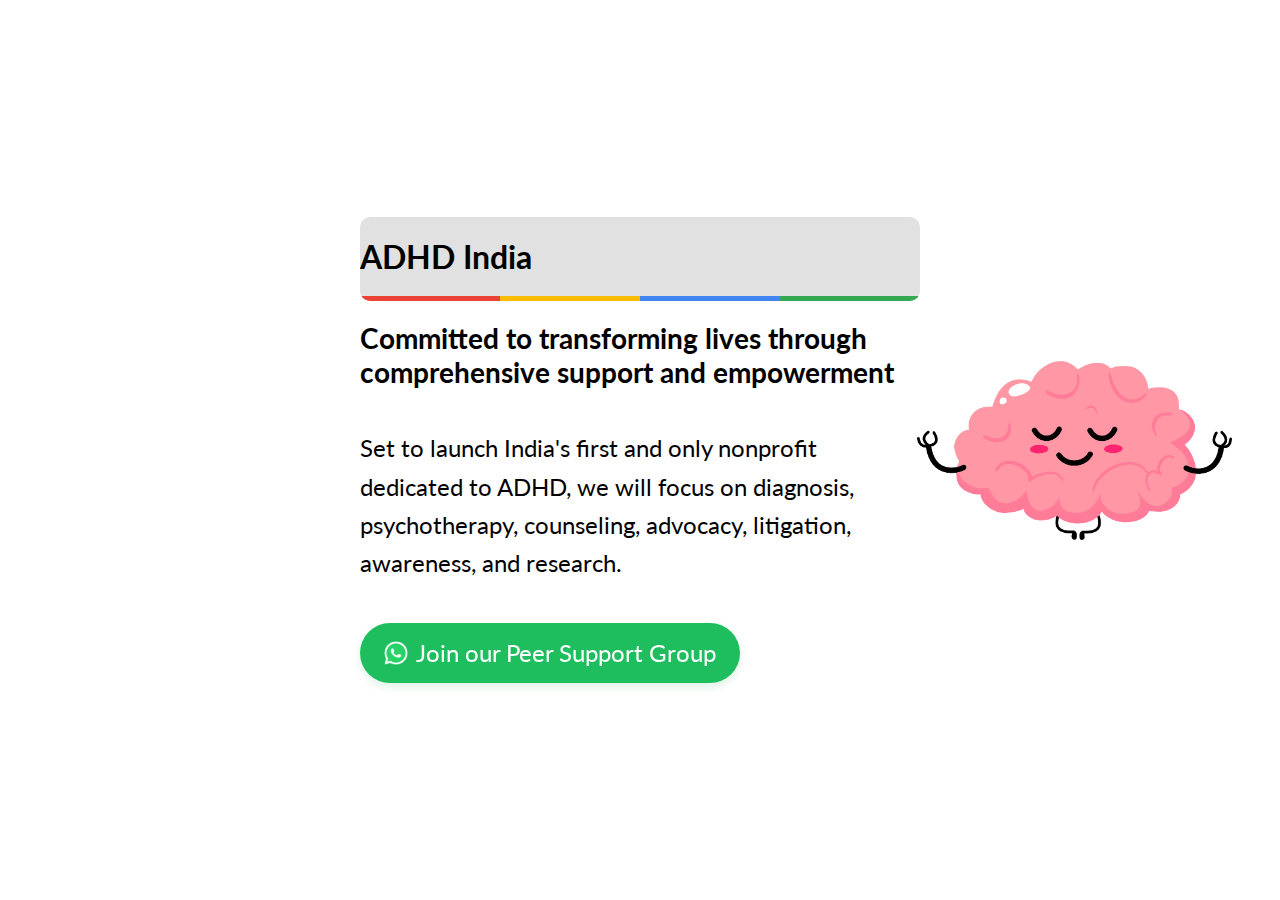
==== index.html @ 7ae811f0 "Update index.html" ====
<!DOCTYPE html>
<html lang="en">
<head>
    <meta charset="UTF-8">
    <meta name="viewport" content="width=device-width, initial-scale=1.0">
    <link rel="icon" type="image/png" href="icon.png">
    <title>ADHD India</title>
    <link href="https://fonts.googleapis.com/css2?family=Lato:wght@400;700;900&display=swap" rel="stylesheet">
    <link rel="stylesheet" href="style.css">
    <meta property="og:type" content="website" />
    <meta property="og:title" content="ADHD India" />
    <meta property="og:description" content="Committed to transforming lives through comprehensive support and empowerment" />
    <meta property="og:image" content="https://datta-nilotpal.github.io/adhd.org.in/logo.png" />
    <meta property="og:url" content="https://www.adhdindia.org" />
    <meta name="twitter:card" content="summary_large_image">
    <meta name="twitter:title" content="ADHD India">
    <meta name="twitter:description" content="Committed to transforming lives through comprehensive support and empowerment">
    <meta name="twitter:image" content="https://datta-nilotpal.github.io/adhd.org.in/logo.png">
</head>
<body>
    <div class="above-fold-container">
        <div class="above-fold">
            <div class="container-h1">
                <h1>ADHD India</h1>
            </div>
            <h2>Committed to transforming lives through comprehensive support and empowerment</h2>
            <p>Set to launch India's first and only nonprofit dedicated to ADHD, we will focus on diagnosis, psychotherapy, counseling, advocacy, litigation, awareness, and research.</p>
            <div class="left-aligned">
                <a href="YOUR_WhatsApp_INVITE_LINK_HERE" class="whatsapp-btn">
                    <img src="/whatsapp.png" alt="WhatsApp" style="height: 24px; vertical-align: middle;">Join our Peer Support Group
                </a>
            </div>
        </div>
    </div>
</body>
</html>
---- style.css ----
body {
  font-family: 'Lato', sans-serif;
  display: flex;
  justify-content: center;
  align-items: center;
  height: 100vh;
  margin: 0;
  font-family: 'Lato', sans-serif;
}

.above-fold-container {
  background-image: url('/logo.png');
  background-repeat: no-repeat;
  background-color: #fff; 
  background-position: 95% 50%;
  background-size: 35vh;
  height: 100vh;
  width: 100%;
  display: flex;
  justify-content: center;
  align-items: center;
}

.above-fold {
  height: 100%;
  margin: 0;
  padding: 0;
  display: flex;
  flex-direction: column;
  justify-content: center;
  align-items: center;
  width: 100%;
  max-width: 600px;
  padding: 20px;
  box-sizing: border-box;
}

::-moz-selection {
  background: #4285f4;
  color: #fff;
}

::selection {
  background: #4285f4;
  color: #fff;
}

.container-h1 {
  display: flex;
  justify-content: start;
  width: 100%;
  background-color: #e1e1e1;
  border-radius: 10px;
  position: relative;
  padding-bottom: 5px;
  overflow: hidden;
}

.container-h1::after {
  content: '';
  position: absolute;
  left: 0;
  bottom: 0;
  height: 5px;
  width: 100%;
  background-image: linear-gradient(
    to right,
    #ea4335 25%,
    #fbbc05 25% 50%,
    #4285f4 50% 75%,
    #34a853 75% 100%
  );
}

h1, h2, p {
  margin: 20px 0;
  color: #000;
}

h1, h2 {
  text-align: left;
  font-weight: 700;
}

h1 {
  font-size: 28px;
  padding left: 10px;
}

h2 {
  font-size: 20px;
}

p {
  margin: 20px 0 40px;
  font-weight: 400;
  font-size: 16px;
  line-height: 1.6;
}

.whatsapp-btn img {
  margin-right: 8px;
}

.left-aligned {
  align-self: flex-start;
  width: 100%;
}

.whatsapp-btn {
  appearance: none;
  backface-visibility: hidden;
  background-color: #1ebe5f;
  border-radius: 56px;
  border-style: none;
  box-shadow: rgba(39, 174, 96, .15) 0 4px 9px;
  box-sizing: border-box;
  color: #fff;
  cursor: pointer;
  display: inline-flex;
  align-items: center;
  justify-content: center;
  font-family: 'Lato', sans-serif;
  font-size: 16px;
  letter-spacing: normal;
  line-height: 1.5;
  outline: none;
  overflow: hidden;
  position: relative;
  margin-left: 0;
  padding: 12px 24px;
  text-align: center;
  text-decoration: none;
  transform: translate3d(0, 0, 0);
  transition: all .3s;
  user-select: none;
  -webkit-user-select: none;
  touch-action: manipulation;
  vertical-align: top;
  white-space: nowrap;
}

.whatsapp-btn:hover {
  background-color: #25d366;
  opacity: 1;
  transform: translateY(0);
  transition-duration: .35s;
  box-shadow: rgba(39, 174, 96, .2) 0 6px 12px;
}

.whatsapp-btn:active {
  transform: translateY(2px);
  transition-duration: .35s;
}

@media (min-width: 768px) {
  h1 {
    font-size: 32px;
  }
  h2 {
    font-size: 28px;
  }
  p {
    font-size: 24px;
  }
  .whatsapp-btn {
        font-size: 24px;
  }
}
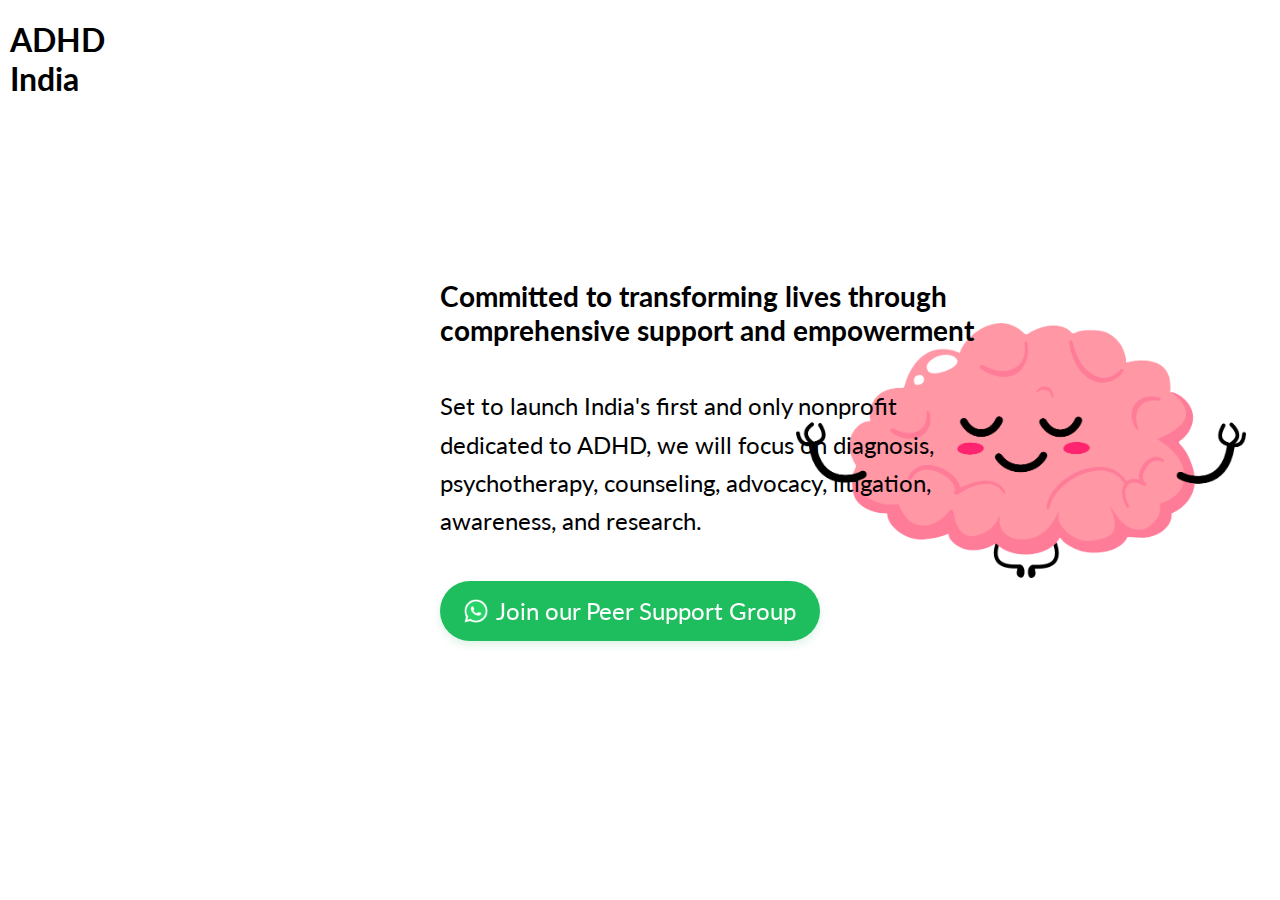
==== commit e395917a: "Update index.html" ====
--- a/index.html
+++ b/index.html
@@ -18,11 +18,11 @@
     <meta name="twitter:image" content="https://datta-nilotpal.github.io/adhd.org.in/logo.png">
 </head>
 <body>
+    <header>
+        <h1>ADHD India</h1>
+    </header>
     <div class="above-fold-container">
         <div class="above-fold">
-            <div class="container-h1">
-                <h1>ADHD India</h1>
-            </div>
             <h2>Committed to transforming lives through comprehensive support and empowerment</h2>
             <p>Set to launch India's first and only nonprofit dedicated to ADHD, we will focus on diagnosis, psychotherapy, counseling, advocacy, litigation, awareness, and research.</p>
             <div class="left-aligned">
--- a/style.css
+++ b/style.css
@@ -2,7 +2,6 @@
   font-family: 'Lato', sans-serif;
   display: flex;
   justify-content: center;
-  align-items: center;
   height: 100vh;
   margin: 0;
   font-family: 'Lato', sans-serif;
@@ -13,7 +12,7 @@
   background-repeat: no-repeat;
   background-color: #fff; 
   background-position: 95% 50%;
-  background-size: 35vh;
+  background-size: 50vh;
   height: 100vh;
   width: 100%;
   display: flex;
@@ -28,7 +27,6 @@
   display: flex;
   flex-direction: column;
   justify-content: center;
-  align-items: center;
   width: 100%;
   max-width: 600px;
   padding: 20px;
@@ -84,7 +82,7 @@
 
 h1 {
   font-size: 28px;
-  padding left: 10px;
+  padding-left: 10px;
 }
 
 h2 {
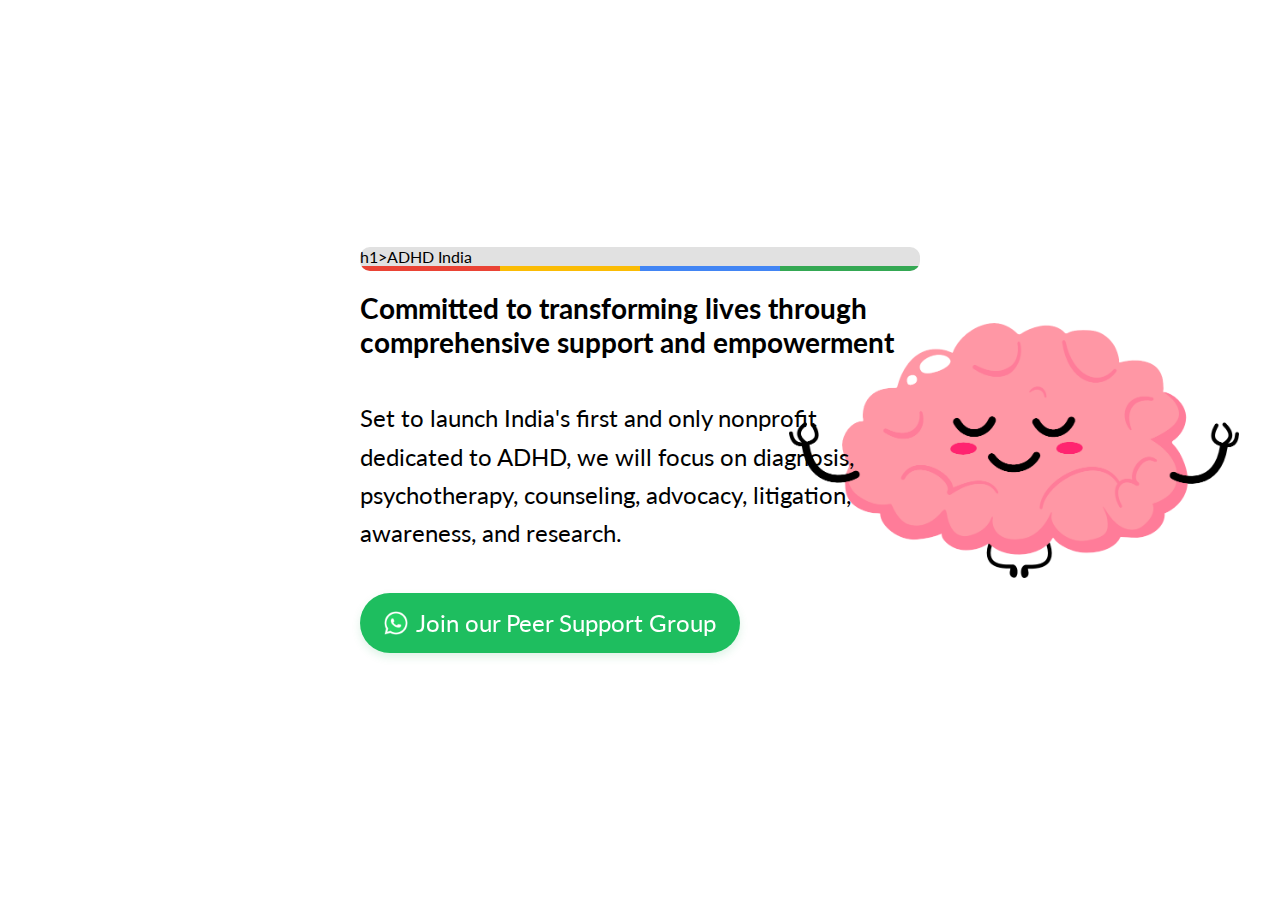
==== commit 162fdb54: "Update index.html" ====
--- a/index.html
+++ b/index.html
@@ -18,11 +18,11 @@
     <meta name="twitter:image" content="https://datta-nilotpal.github.io/adhd.org.in/logo.png">
 </head>
 <body>
-    <header>
-        <h1>ADHD India</h1>
-    </header>
     <div class="above-fold-container">
         <div class="above-fold">
+            <div class= "container-h1">
+                h1>ADHD India</h1>
+            </div>
             <h2>Committed to transforming lives through comprehensive support and empowerment</h2>
             <p>Set to launch India's first and only nonprofit dedicated to ADHD, we will focus on diagnosis, psychotherapy, counseling, advocacy, litigation, awareness, and research.</p>
             <div class="left-aligned">
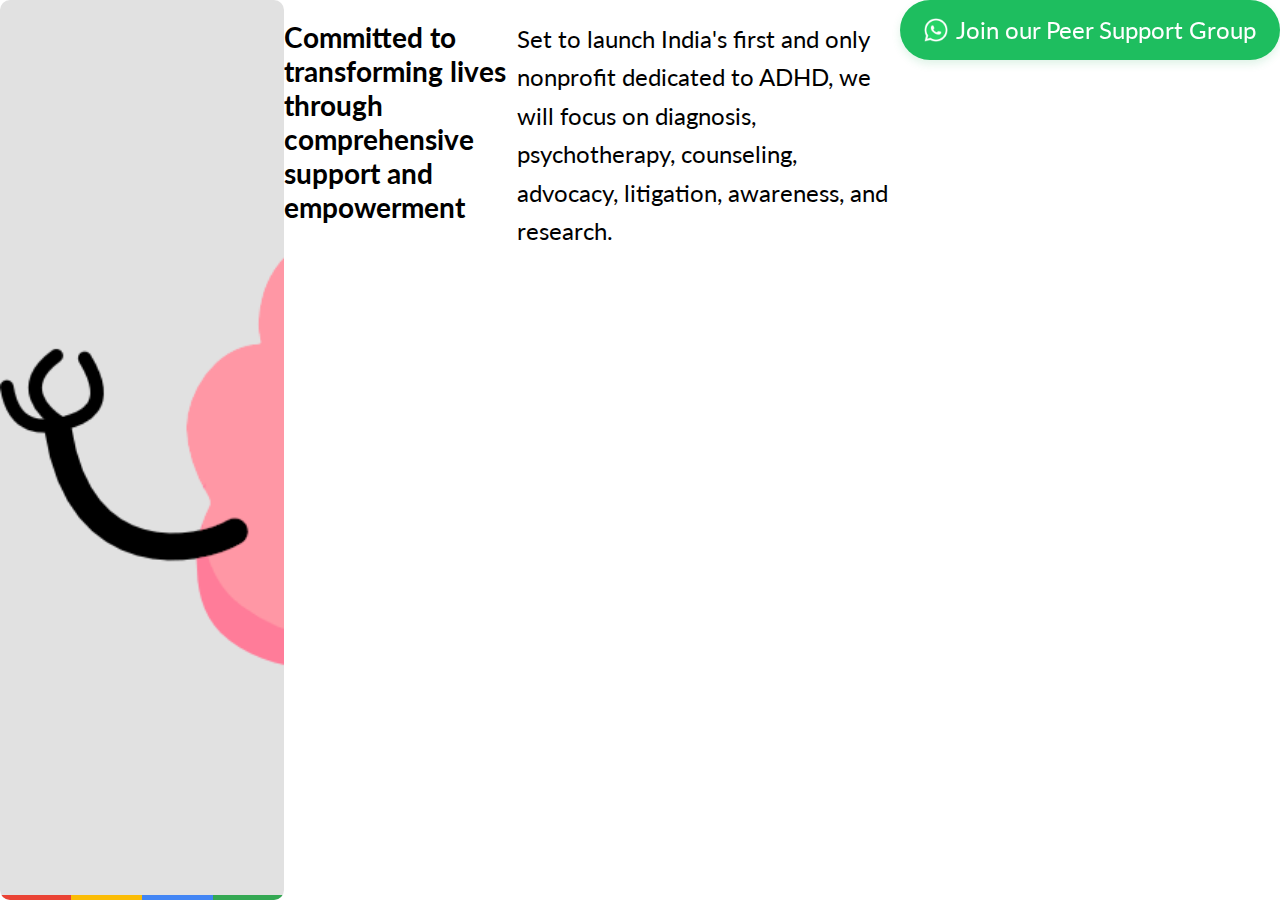
==== commit accee9a5: "Update index.html" ====
--- a/index.html
+++ b/index.html
@@ -18,19 +18,16 @@
     <meta name="twitter:image" content="https://datta-nilotpal.github.io/adhd.org.in/logo.png">
 </head>
 <body>
-    <div class="above-fold-container">
-        <div class="above-fold">
-            <div class= "container-h1">
-                h1>ADHD India</h1>
-            </div>
-            <h2>Committed to transforming lives through comprehensive support and empowerment</h2>
-            <p>Set to launch India's first and only nonprofit dedicated to ADHD, we will focus on diagnosis, psychotherapy, counseling, advocacy, litigation, awareness, and research.</p>
-            <div class="left-aligned">
-                <a href="YOUR_WhatsApp_INVITE_LINK_HERE" class="whatsapp-btn">
-                    <img src="/whatsapp.png" alt="WhatsApp" style="height: 24px; vertical-align: middle;">Join our Peer Support Group
-                </a>
-            </div>
-        </div>
+    <div class= "container-h1">
+        <img src="/logo.png" alt="ADHD India Logo - a cartoon image of a brain meditating.">
+        <h1>ADHD India</h1>
+    </div>
+    <h2>Committed to transforming lives through comprehensive support and empowerment</h2>
+    <p>Set to launch India's first and only nonprofit dedicated to ADHD, we will focus on diagnosis, psychotherapy, counseling, advocacy, litigation, awareness, and research.</p>
+    <div class="left-aligned">
+        <a href="YOUR_WhatsApp_INVITE_LINK_HERE" class="whatsapp-btn">
+            <img src="/whatsapp.png" alt="WhatsApp" style="height: 24px; vertical-align: middle;">Join our Peer Support Group
+        </a>
     </div>
 </body>
 </html>
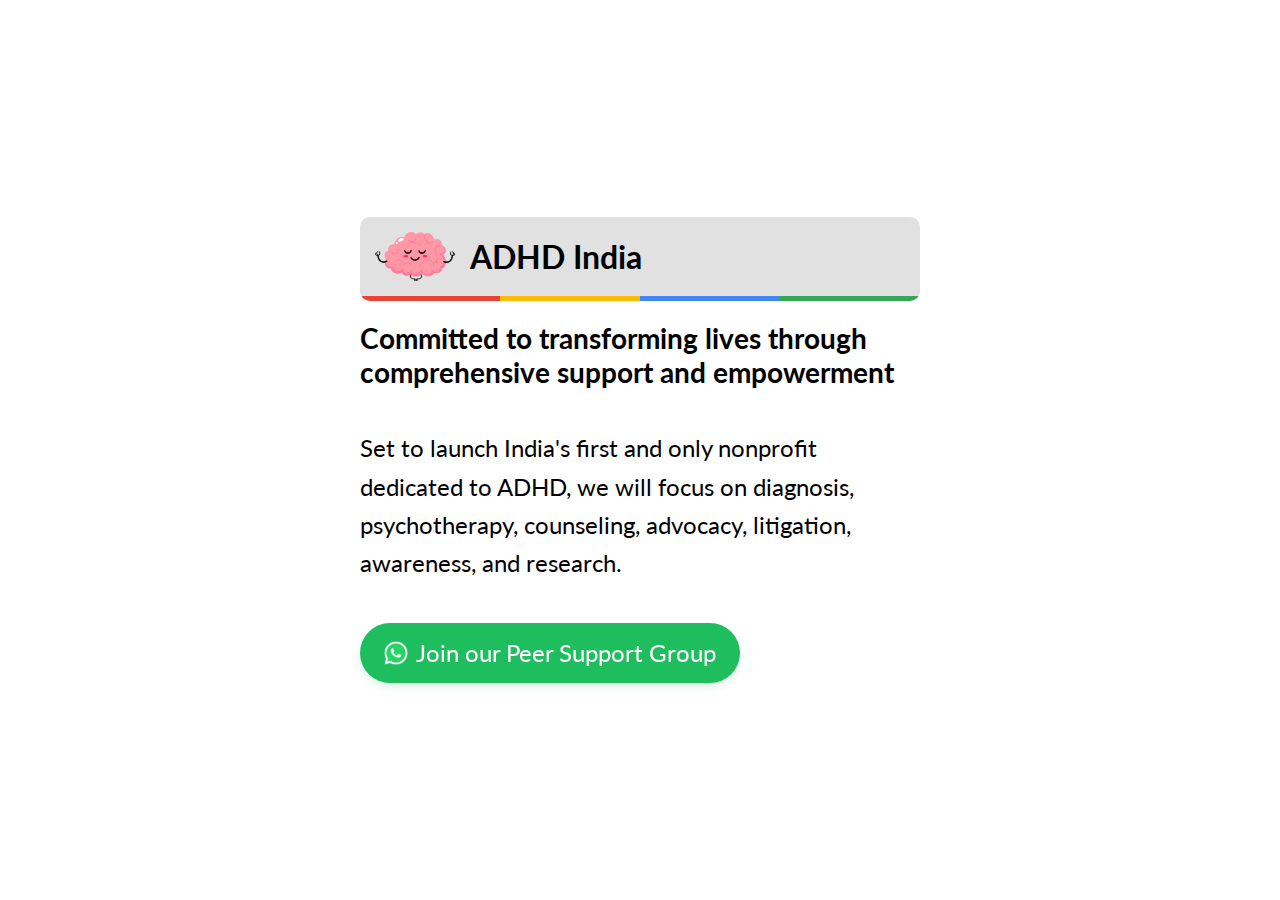
==== commit 7873b44c: "Update index.html" ====
--- a/index.html
+++ b/index.html
@@ -19,7 +19,7 @@
 </head>
 <body>
     <div class= "container-h1">
-        <img src="/logo.png" alt="ADHD India Logo - a cartoon image of a brain meditating.">
+        <img class="logo" src="/logo.png" alt="ADHD India Logo - a cartoon image of a brain meditating.">
         <h1>ADHD India</h1>
     </div>
     <h2>Committed to transforming lives through comprehensive support and empowerment</h2>
--- a/style.css
+++ b/style.css
@@ -1,36 +1,12 @@
-body {
-  font-family: 'Lato', sans-serif;
-  display: flex;
-  justify-content: center;
-  height: 100vh;
-  margin: 0;
-  font-family: 'Lato', sans-serif;
-}
-
-.above-fold-container {
-  background-image: url('/logo.png');
-  background-repeat: no-repeat;
-  background-color: #fff; 
-  background-position: 95% 50%;
-  background-size: 50vh;
-  height: 100vh;
-  width: 100%;
-  display: flex;
-  justify-content: center;
-  align-items: center;
-}
-
-.above-fold {
+html, body {
   height: 100%;
   margin: 0;
   padding: 0;
   display: flex;
   flex-direction: column;
   justify-content: center;
-  width: 100%;
-  max-width: 600px;
-  padding: 20px;
-  box-sizing: border-box;
+  align-items: center;
+  background-color: #fff;
 }
 
 ::-moz-selection {
@@ -41,6 +17,14 @@
 ::selection {
   background: #4285f4;
   color: #fff;
+}
+
+body {
+  font-family: 'Lato', sans-serif;
+  width: 100%;
+  max-width: 600px;
+  padding: 20px;
+  box-sizing: border-box;
 }
 
 .container-h1 {
@@ -70,6 +54,12 @@
   );
 }
 
+.logo {
+  max-width: 80px;
+  max-height: 80px;
+  padding: 15px;
+}
+
 h1, h2, p {
   margin: 20px 0;
   color: #000;
@@ -82,7 +72,6 @@
 
 h1 {
   font-size: 28px;
-  padding-left: 10px;
 }
 
 h2 {
@@ -95,6 +84,7 @@
   font-size: 16px;
   line-height: 1.6;
 }
+
 
 .whatsapp-btn img {
   margin-right: 8px;
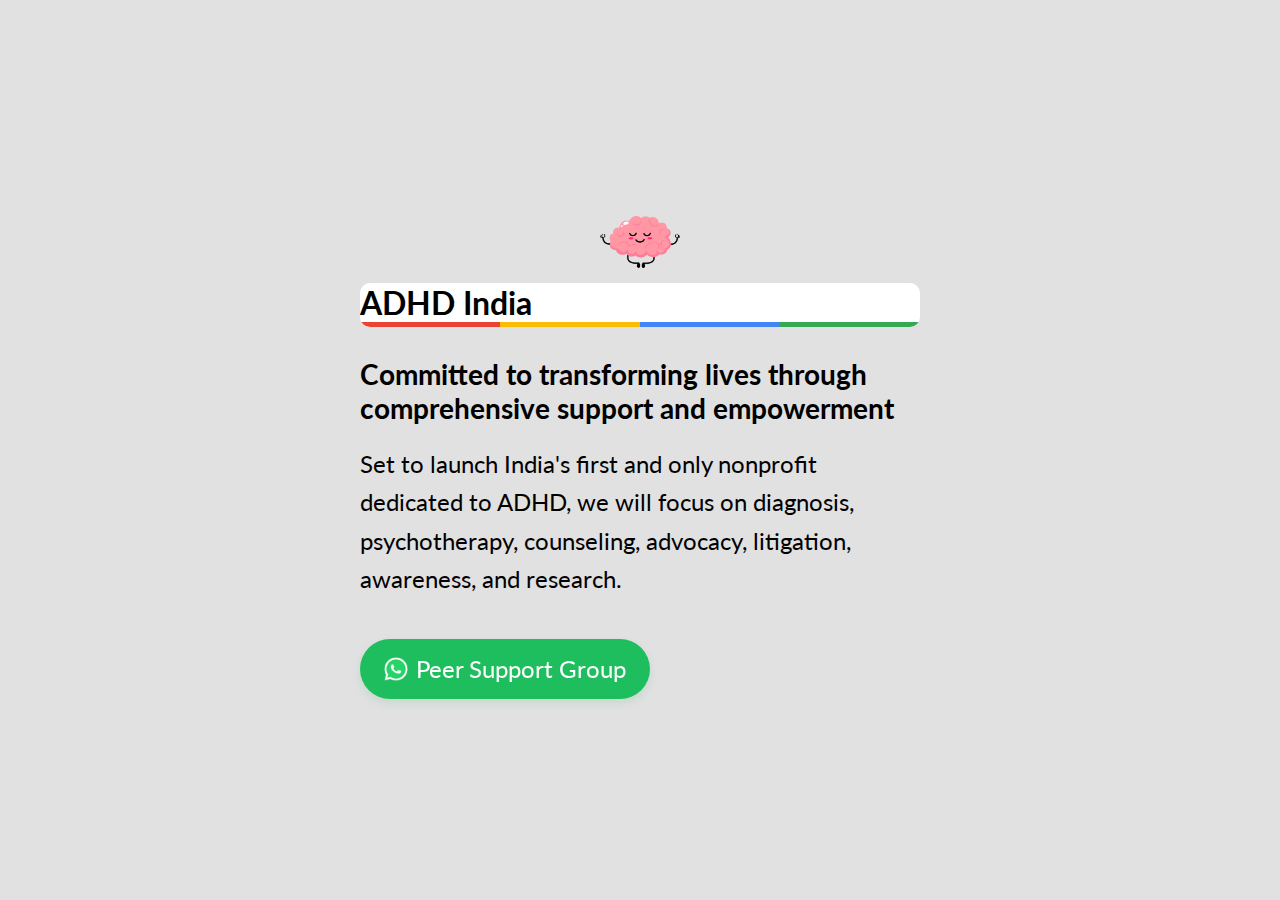
==== commit d2491261: "Update index.html" ====
--- a/index.html
+++ b/index.html
@@ -18,15 +18,15 @@
     <meta name="twitter:image" content="https://datta-nilotpal.github.io/adhd.org.in/logo.png">
 </head>
 <body>
+    <img class="logo" src="/logo.png" alt="ADHD India Logo - a cartoon image of a brain meditating.">
     <div class= "container-h1">
-        <img class="logo" src="/logo.png" alt="ADHD India Logo - a cartoon image of a brain meditating.">
         <h1>ADHD India</h1>
     </div>
     <h2>Committed to transforming lives through comprehensive support and empowerment</h2>
     <p>Set to launch India's first and only nonprofit dedicated to ADHD, we will focus on diagnosis, psychotherapy, counseling, advocacy, litigation, awareness, and research.</p>
     <div class="left-aligned">
         <a href="YOUR_WhatsApp_INVITE_LINK_HERE" class="whatsapp-btn">
-            <img src="/whatsapp.png" alt="WhatsApp" style="height: 24px; vertical-align: middle;">Join our Peer Support Group
+            <img src="/whatsapp.png" alt="WhatsApp" style="height: 24px; vertical-align: middle;">Peer Support Group
         </a>
     </div>
 </body>
--- a/style.css
+++ b/style.css
@@ -6,7 +6,7 @@
   flex-direction: column;
   justify-content: center;
   align-items: center;
-  background-color: #fff;
+  background-color: #e1e1e1;
 }
 
 ::-moz-selection {
@@ -28,14 +28,16 @@
 }
 
 .container-h1 {
-  display: flex;
+  display: inline-flex;
+  align-items: center;
   justify-content: start;
   width: 100%;
-  background-color: #e1e1e1;
+  background-color: #fff;
   border-radius: 10px;
   position: relative;
   padding-bottom: 5px;
   overflow: hidden;
+  margin-bottom: 30px;
 }
 
 .container-h1::after {
@@ -61,7 +63,7 @@
 }
 
 h1, h2, p {
-  margin: 20px 0;
+  margin: 0;
   color: #000;
 }
 
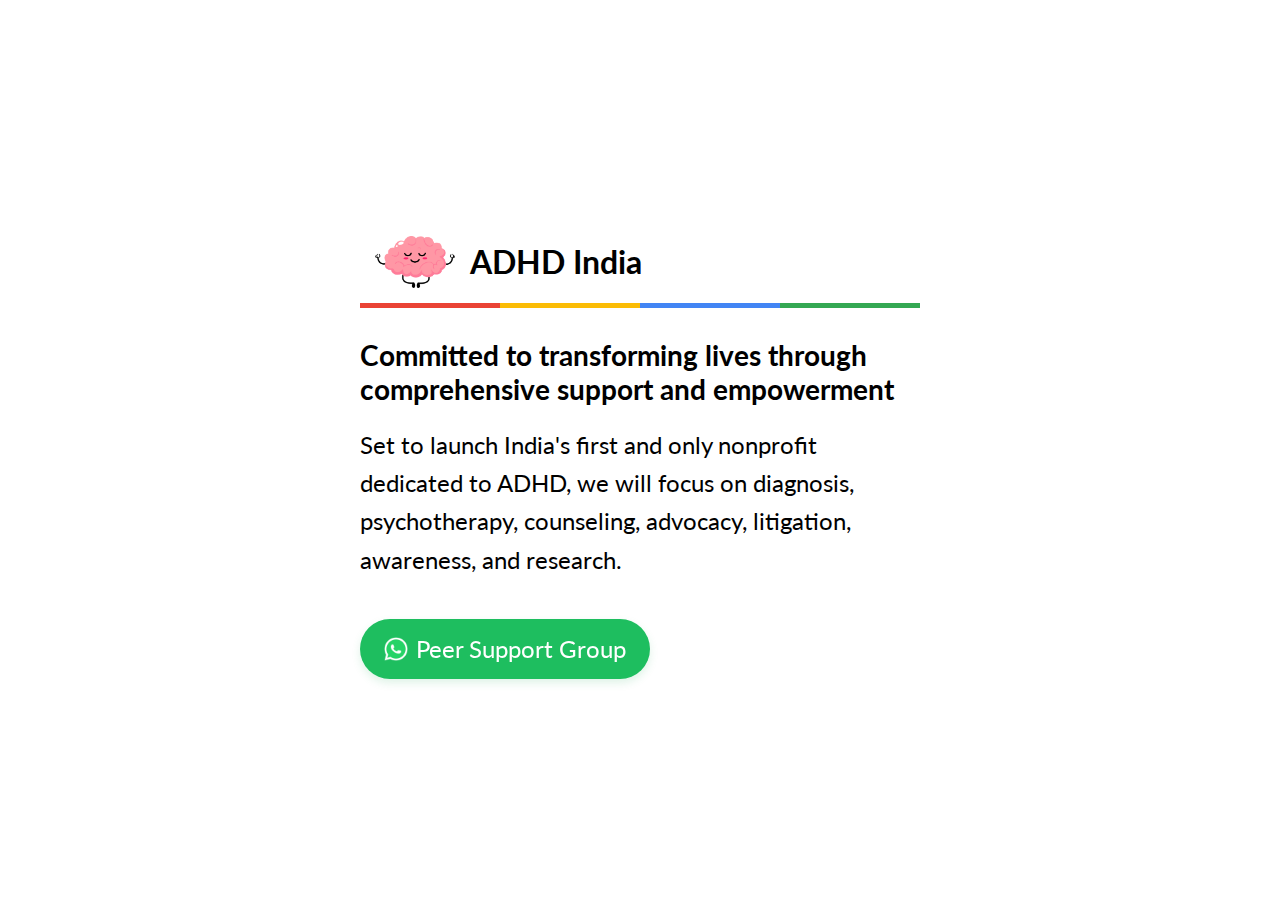
==== commit a4acbf0e: "Update index.html" ====
--- a/index.html
+++ b/index.html
@@ -18,8 +18,8 @@
     <meta name="twitter:image" content="https://datta-nilotpal.github.io/adhd.org.in/logo.png">
 </head>
 <body>
-    <img class="logo" src="/logo.png" alt="ADHD India Logo - a cartoon image of a brain meditating.">
     <div class= "container-h1">
+        <img class="logo" src="/logo.png" alt="ADHD India Logo - a cartoon image of a brain meditating.">
         <h1>ADHD India</h1>
     </div>
     <h2>Committed to transforming lives through comprehensive support and empowerment</h2>
--- a/style.css
+++ b/style.css
@@ -6,7 +6,7 @@
   flex-direction: column;
   justify-content: center;
   align-items: center;
-  background-color: #e1e1e1;
+  background-color: #fff;
 }
 
 ::-moz-selection {
@@ -32,8 +32,6 @@
   align-items: center;
   justify-content: start;
   width: 100%;
-  background-color: #fff;
-  border-radius: 10px;
   position: relative;
   padding-bottom: 5px;
   overflow: hidden;
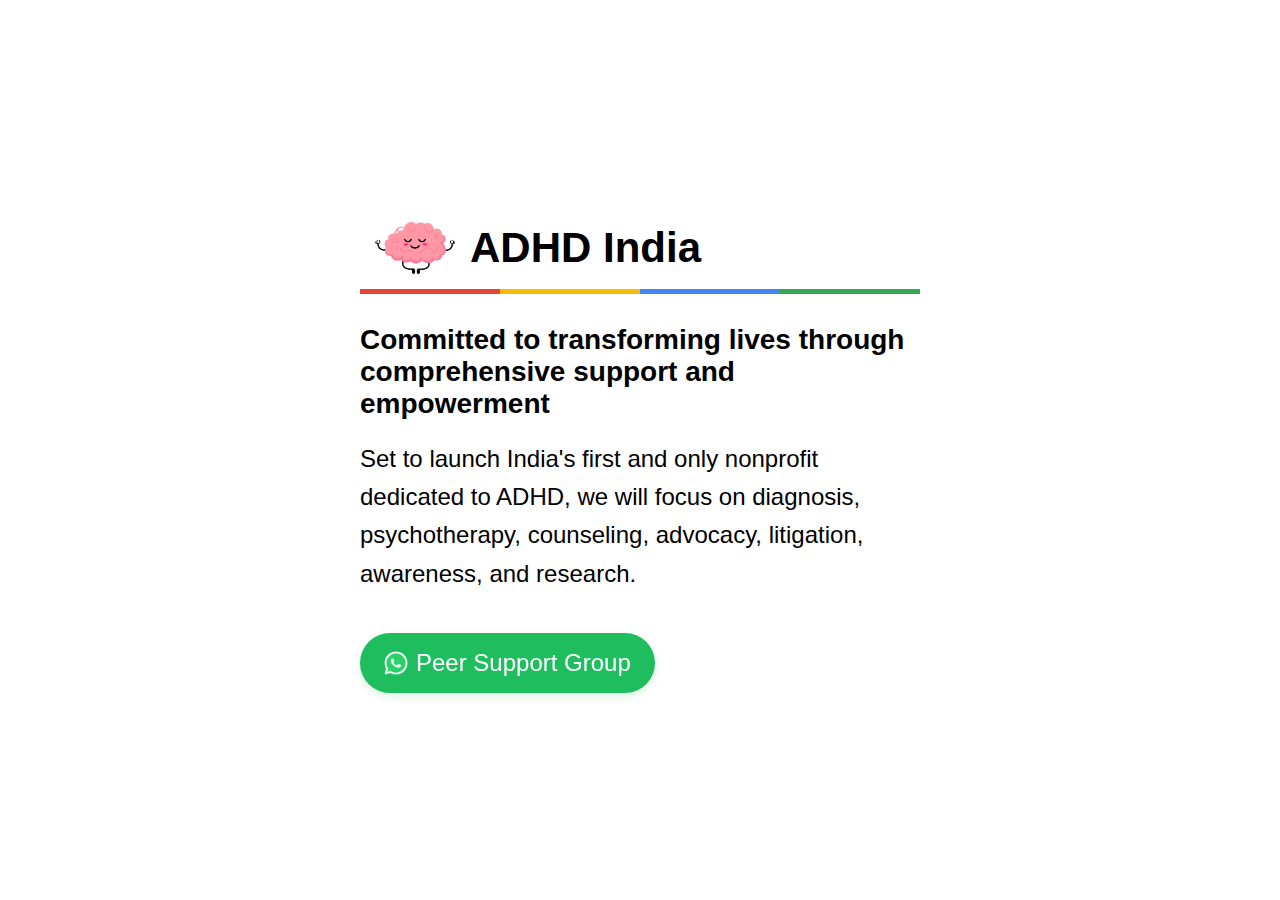
==== commit 2e80db63: "Update index.html" ====
--- a/index.html
+++ b/index.html
@@ -5,7 +5,6 @@
     <meta name="viewport" content="width=device-width, initial-scale=1.0">
     <link rel="icon" type="image/png" href="icon.png">
     <title>ADHD India</title>
-    <link href="https://fonts.googleapis.com/css2?family=Lato:wght@400;700;900&display=swap" rel="stylesheet">
     <link rel="stylesheet" href="style.css">
     <meta property="og:type" content="website" />
     <meta property="og:title" content="ADHD India" />
--- a/style.css
+++ b/style.css
@@ -7,6 +7,7 @@
   justify-content: center;
   align-items: center;
   background-color: #fff;
+  font-family: 'Segoe UI', 'Helvetica Neue', Roboto, Arial, sans-serif;
 }
 
 ::-moz-selection {
@@ -20,7 +21,6 @@
 }
 
 body {
-  font-family: 'Lato', sans-serif;
   width: 100%;
   max-width: 600px;
   padding: 20px;
@@ -65,17 +65,16 @@
   color: #000;
 }
 
-h1, h2 {
+h1 {
+  font-size: 36px;
   text-align: left;
-  font-weight: 700;
-}
-
-h1 {
-  font-size: 28px;
+  font-weight: 900;
 }
 
 h2 {
   font-size: 20px;
+  text-align: left;
+  font-weight: 700;
 }
 
 p {
@@ -108,7 +107,6 @@
   display: inline-flex;
   align-items: center;
   justify-content: center;
-  font-family: 'Lato', sans-serif;
   font-size: 16px;
   letter-spacing: normal;
   line-height: 1.5;
@@ -143,7 +141,7 @@
 
 @media (min-width: 768px) {
   h1 {
-    font-size: 32px;
+    font-size: 42px;
   }
   h2 {
     font-size: 28px;
